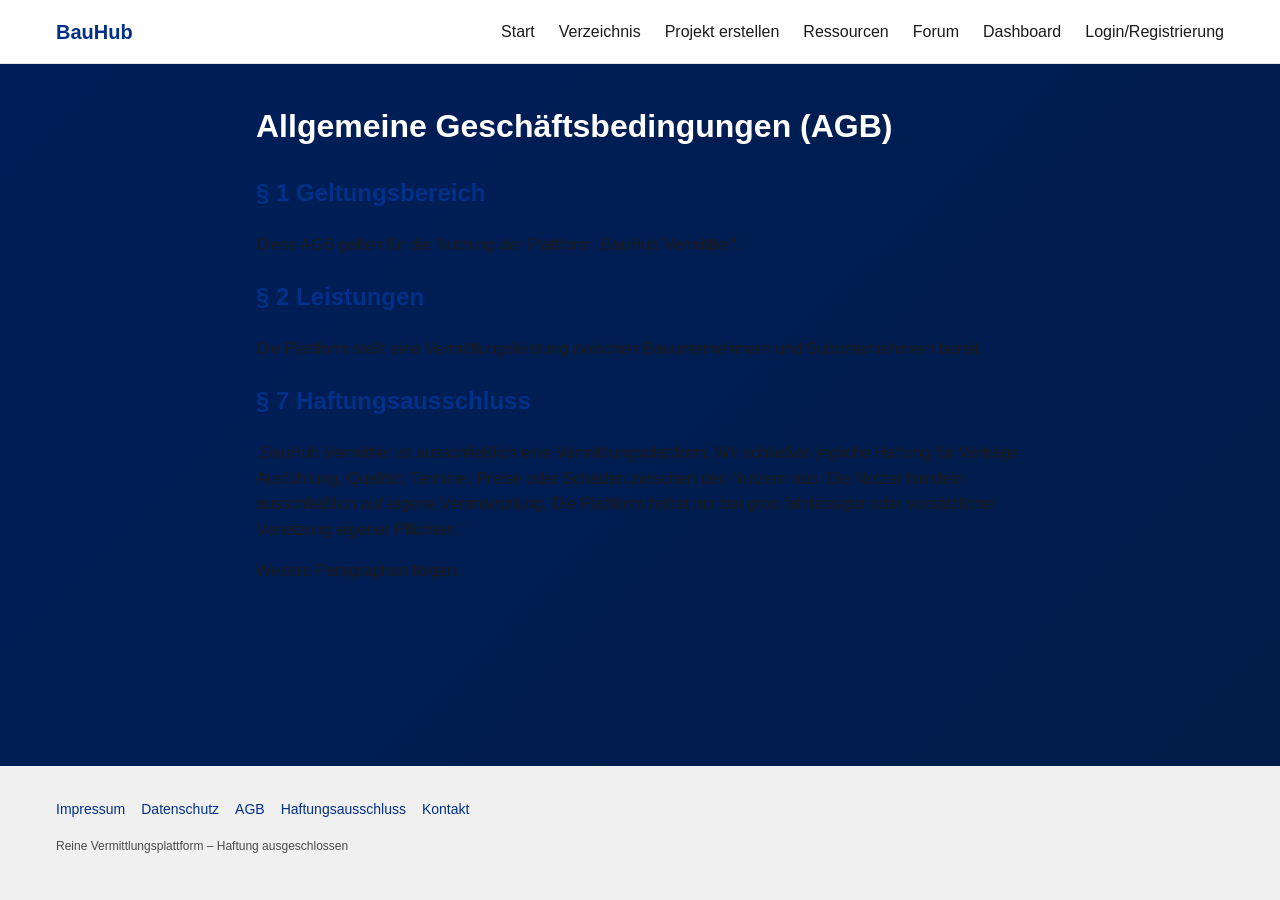
==== agb.html @ 96013dd5 "Initial BauHub commit" ====
<!DOCTYPE html>
<html lang="de">
<head>
  <meta charset="UTF-8">
  <meta name="viewport" content="width=device-width, initial-scale=1.0">
  <title>Allgemeine Geschäftsbedingungen – BauHub</title>
  <meta name="description" content="Die Allgemeinen Geschäftsbedingungen von BauHub regeln die Nutzung der Plattform sowie die Rechte und Pflichten von Bauunternehmern und Subunternehmern.">
  <meta property="og:title" content="AGB – BauHub">
  <meta property="og:description" content="Erfahren Sie alles über die Nutzungsbedingungen und Haftungsausschlüsse der Vermittlungsplattform BauHub.">
  <link rel="stylesheet" href="css/style.css">
</head>
<body>
  <header role="banner">
    <div class="container nav">
      <a href="index.html" class="nav-logo">BauHub</a>
      <button class="nav-toggle" aria-label="Menü öffnen" aria-controls="primary-menu" aria-expanded="false">☰</button>
      <nav id="primary-menu" class="nav-menu" aria-label="Hauptmenü">
        <a href="index.html">Start</a>
        <a href="verzeichnis.html">Verzeichnis</a>
        <a href="projekt-erstellen.html">Projekt erstellen</a>
        <a href="ressourcen.html">Ressourcen</a>
        <a href="forum.html">Forum</a>
        <a href="dashboard.html">Dashboard</a>
        <a href="login.html">Login/Registrierung</a>
      </nav>
    </div>
  </header>
  <main class="profile-container">
    <h1>Allgemeine Geschäftsbedingungen (AGB)</h1>
    <h2>§ 1 Geltungsbereich</h2>
    <p>Diese AGB gelten für die Nutzung der Plattform „BauHub Vermittler“.</p>
    <h2>§ 2 Leistungen</h2>
    <p>Die Plattform stellt eine Vermittlungsleistung zwischen Bauunternehmern und Subunternehmern bereit.</p>
    <h2>§ 7 Haftungsausschluss</h2>
    <p>„BauHub Vermittler ist ausschließlich eine Vermittlungsplattform. Wir schließen jegliche Haftung für Verträge, Ausführung, Qualität, Termine, Preise oder Schäden zwischen den Nutzern aus. Die Nutzer handeln ausschließlich auf eigene Verantwortung. Die Plattform haftet nur bei grob fahrlässiger oder vorsätzlicher Verletzung eigener Pflichten.“</p>
    <p>Weitere Paragraphen folgen.</p>
  </main>
  <footer role="contentinfo">
    <div class="container">
      <nav class="footer-links" aria-label="Footer">
        <a href="impressum.html">Impressum</a>
        <a href="datenschutz.html">Datenschutz</a>
        <a href="agb.html" aria-current="page">AGB</a>
        <a href="haftungsausschluss.html">Haftungsausschluss</a>
        <a href="contact.html">Kontakt</a>
      </nav>
      <p class="disclaimer">Reine Vermittlungsplattform – Haftung ausgeschlossen</p>
    </div>
  </footer>
  <script>
    const navToggle = document.querySelector('.nav-toggle');
    const navMenu = document.querySelector('.nav-menu');
    navToggle.addEventListener('click', () => {
      const expanded = navToggle.getAttribute('aria-expanded') === 'true' || false;
      navToggle.setAttribute('aria-expanded', !expanded);
      navMenu.classList.toggle('hidden');
    });
  </script>
</body>
</html>
---- css/style.css ----
/*
 * BauHub Vermittler – global stylesheet
 *
 * This stylesheet defines the colour palette, typography and
 * responsive layout rules for the BauHub Vermittler website.
 * It follows a mobile‑first approach and provides breakpoints
 * at 768 px (tablet) and 1024 px (desktop). All fonts use the
 * Inter typeface and relative units for scalability. WCAG 2.2
 * Level AA contrast ratios are taken into account throughout.
 */

/* Colour variables */
:root {
  --primary: #003087; /* Bau‑Blau */
  --accent: #00A651; /* Grüner Akzent für Nachhaltigkeit */
  --neutral: #4A4A4A; /* Grau für Textelemente */
  --bg: #FFFFFF; /* Hintergrund weiss */
  --text: #1A1A1A; /* Primäre Textfarbe */
  --link-hover: #00A651;

  /* Additional colours for gradient animation */
  --primary-dark: #001f5b;
  --blue-darker: #001a40;
}

/* Typography */
@import url('https://fonts.googleapis.com/css2?family=Inter:wght@400;700&family=Poppins:wght@400;700&display=swap');

html {
  font-size: 100%; /* 16px default */
  box-sizing: border-box;
}

*, *::before, *::after {
  box-sizing: inherit;
}

body {
  margin: 0;
  padding: 0;
  font-family: 'Inter', sans-serif;
  font-size: 1rem;
  line-height: 1.6;
  /* Use a subtle animated gradient background across all pages with only blue tones */
  background: linear-gradient(-45deg, var(--primary), var(--primary-dark), var(--blue-darker), var(--primary-dark));
  background-size: 400% 400%;
  animation: bodyGradient 20s ease infinite;
  color: var(--text);
  min-height: 100vh;
  display: flex;
  flex-direction: column;
}

/* Headings use Poppins for a refined appearance */
h1, h2, h3, h4, h5, h6 {
  font-family: 'Poppins', sans-serif;
  color: var(--primary);
}

@keyframes bodyGradient {
  0% {
    background-position: 0% 50%;
  }
  50% {
    background-position: 100% 50%;
  }
  100% {
    background-position: 0% 50%;
  }
}

a {
  color: var(--primary);
  text-decoration: none;
  transition: color 0.2s ease;
}

a:hover,
a:focus {
  color: var(--link-hover);
}

/* Header / Navigation */
header {
  position: sticky;
  top: 0;
  height: 4rem; /* 64 px */
  background-color: var(--bg);
  border-bottom: 1px solid #e5e5e5;
  display: flex;
  align-items: center;
  z-index: 1000;
}

.container {
  width: 100%;
  max-width: 1200px;
  margin: 0 auto;
  padding: 0 1rem;
}

.nav {
  display: flex;
  align-items: center;
  justify-content: space-between;
}

.nav-logo {
  font-size: 1.25rem;
  font-weight: 700;
  color: var(--primary);
}

/* When the logo contains an image, constrain its height for consistent navigation appearance */
.nav-logo img {
  height: 2.5rem;
  width: auto;
  display: inline-block;
  vertical-align: middle;
}

.nav-menu {
  display: none;
  flex-direction: column;
  gap: 1rem;
}

.nav-menu a {
  font-weight: 500;
  color: var(--text);
}

.nav-toggle {
  font-size: 1.5rem;
  cursor: pointer;
  border: none;
  background: none;
  color: var(--primary);
}

/* Desktop menu */
@media (min-width: 768px) {
  .nav-menu {
    display: flex;
    flex-direction: row;
    gap: 1.5rem;
  }
  .nav-toggle {
    display: none;
  }
}

/* Hero section */
.hero {
  position: relative;
  /* High‑end hero with background image and animated gradient overlay */
  background-image: url('../images/hero-highend.webp');
  background-size: cover;
  background-position: center;
  background-attachment: fixed;
  color: #fff;
  min-height: 100vh;
  display: flex;
  align-items: center;
  justify-content: center;
  text-align: center;
  padding: 4rem 1rem;
  overflow: hidden;
}

@media (min-width: 768px) {
  .hero {
    text-align: left;
  }
}

.hero::before {
  content: "";
  position: absolute;
  top: 0;
  left: 0;
  right: 0;
  bottom: 0;
  /* Blue gradient overlay fading out towards the bottom to reveal more of the background image */
  background: linear-gradient(to bottom, rgba(0,48,135,0.8) 0%, rgba(0,48,135,0.6) 60%, rgba(0,48,135,0) 100%);
  opacity: 0.65;
}

@keyframes heroGradient {
  0% {
    background-position: 0% 50%;
  }
  50% {
    background-position: 100% 50%;
  }
  100% {
    background-position: 0% 50%;
  }
}

.hero-content {
  position: relative;
  max-width: 800px;
  padding: 2rem;
}

.hero h1 {
  font-family: 'Poppins', sans-serif;
  font-size: 2.5rem;
  line-height: 1.3;
  margin-bottom: 1rem;
  font-weight: 700;
  color: #fff;
}

.hero p {
  font-size: 1.25rem;
  margin-bottom: 2rem;
  color: #fff;
}

.hero .cta {
  display: flex;
  flex-direction: column;
  gap: 1rem;
  align-items: center;
}

.btn {
  display: inline-flex;
  align-items: center;
  justify-content: center;
  padding: 0.75rem 1.5rem;
  font-size: 1rem;
  font-weight: 600;
  border-radius: 4px;
  border: none;
  cursor: pointer;
  transition: background-color 0.3s ease;
}

.btn-primary {
  background-color: var(--primary);
  color: #fff;
}

.btn-primary:hover {
  background-color: #002060;
}

.btn-accent {
  background-color: var(--accent);
  color: #fff;
}

.btn-accent:hover {
  background-color: #008c47;
}

/* Trust section */
.trust-section {
  background-color: var(--bg);
  padding: 3rem 1rem;
}

.trust-grid {
  display: grid;
  grid-template-columns: repeat(1, 1fr);
  gap: 1.5rem;
  max-width: 1200px;
  margin: 0 auto;
}

.trust-card {
  background-color: #f8f8f8;
  padding: 1.5rem;
  border-radius: 8px;
  display: flex;
  flex-direction: column;
  align-items: center;
  text-align: center;
  gap: 0.5rem;
}

.trust-card svg {
  width: 2.5rem;
  height: 2.5rem;
  fill: var(--primary);
}

.trust-card h3 {
  margin: 0;
  font-size: 1.125rem;
  font-weight: 600;
}

.trust-card p {
  margin: 0;
  font-size: 0.875rem;
  color: var(--neutral);
}

@media (min-width: 768px) {
  .trust-grid {
    grid-template-columns: repeat(2, 1fr);
  }
}

@media (min-width: 1024px) {
  .trust-grid {
    grid-template-columns: repeat(4, 1fr);
  }
}

/* Search section */
.search-section {
  padding: 2rem 1rem;
  background-color: var(--bg);
  display: flex;
  justify-content: center;
}

.search-form {
  display: flex;
  flex-direction: column;
  gap: 1rem;
  width: 100%;
  max-width: 600px;
}

.search-form select,
.search-form input[type="text"],
.search-form button {
  padding: 0.75rem;
  border: 1px solid #ccc;
  border-radius: 4px;
  font-size: 1rem;
}

.search-form button {
  background-color: var(--accent);
  color: #fff;
  border: none;
  cursor: pointer;
}

.search-form button:hover {
  background-color: #008c47;
}

@media (min-width: 768px) {
  .search-form {
    flex-direction: row;
  }
  .search-form select,
  .search-form input[type="text"],
  .search-form button {
    flex: 1;
  }
  .search-form button {
    max-width: 150px;
  }
}

/* Stats section */
.stats-section {
  padding: 3rem 1rem;
  background-color: #f8f8f8;
  text-align: center;
}

.stats-grid {
  display: flex;
  flex-direction: column;
  gap: 2rem;
  max-width: 800px;
  margin: 0 auto;
}

.stat {
  font-size: 2rem;
  font-weight: 700;
  color: var(--primary);
}

.stat-label {
  font-size: 1rem;
  color: var(--neutral);
}

@media (min-width: 768px) {
  .stats-grid {
    flex-direction: row;
    justify-content: space-around;
  }
}

/* Footer */
footer {
  margin-top: auto;
  background-color: #f0f0f0;
  padding: 2rem 1rem;
  font-size: 0.875rem;
  color: var(--neutral);
}

/* Verzeichnis Page */
.directory {
  display: flex;
  flex-direction: column;
}

.sidebar {
  background-color: #f8f8f8;
  padding: 1rem;
  border-bottom: 1px solid #e5e5e5;
}

.filter-group {
  margin-bottom: 1rem;
}

.filter-group label {
  display: block;
  margin-bottom: 0.5rem;
  font-weight: 600;
}

.filter-group select,
.filter-group input,
.filter-group button {
  width: 100%;
  padding: 0.5rem;
  border: 1px solid #ccc;
  border-radius: 4px;
  font-size: 1rem;
}

.directory-content {
  padding: 1rem;
}

/* Heading on pages with dark gradient backgrounds */
.directory-content > h1,
.dashboard-container > h1,
.forum-container > h1,
.profile-container > h1,
.auth-container > h1,
.wizard > h1 {
  color: #fff;
}

.cards-grid {
  display: grid;
  grid-template-columns: repeat(1, 1fr);
  gap: 1rem;
}

.card {
  background-color: #fff;
  border: 1px solid #e5e5e5;
  border-radius: 8px;
  overflow: hidden;
  display: flex;
  flex-direction: column;
}

.card img {
  width: 100%;
  height: 0;
  padding-bottom: 56.25%; /* 16:9 Ratio */
  object-fit: cover;
}

.card-content {
  padding: 1rem;
  display: flex;
  flex-direction: column;
  gap: 0.5rem;
}

.badges {
  display: flex;
  flex-wrap: wrap;
  gap: 0.25rem;
}

.badge {
  background-color: var(--primary);
  color: #fff;
  padding: 0.25rem 0.5rem;
  border-radius: 4px;
  font-size: 0.75rem;
}

.rating {
  color: var(--accent);
  font-size: 0.875rem;
}

.availability {
  font-size: 0.875rem;
  color: var(--neutral);
}

.card button {
  margin-top: auto;
  align-self: flex-start;
  padding: 0.5rem 1rem;
  background-color: var(--accent);
  color: #fff;
  border: none;
  border-radius: 4px;
  cursor: pointer;
}

.card button:hover {
  background-color: #008c47;
}

@media (min-width: 768px) {
  .directory {
    flex-direction: row;
  }
  .sidebar {
    width: 280px;
    border-right: 1px solid #e5e5e5;
    border-bottom: none;
    height: 100vh;
    position: sticky;
    top: 4rem; /* below header */
  }
  .directory-content {
    flex: 1;
  }
  .cards-grid {
    grid-template-columns: repeat(2, 1fr);
  }
}

@media (min-width: 1024px) {
  .cards-grid {
    grid-template-columns: repeat(3, 1fr);
  }
}

footer .footer-links {
  display: flex;
  flex-direction: column;
  gap: 0.5rem;
  margin-bottom: 1rem;
}

footer .footer-links a {
  color: var(--primary);
  font-weight: 500;
}

footer .disclaimer {
  font-size: 0.75rem;
}

@media (min-width: 768px) {
  footer .footer-links {
    flex-direction: row;
    gap: 1rem;
  }
}

/* Utility classes */
.hidden {
  display: none;
}

/* Wizard for Projekt erstellen */
.wizard {
  max-width: 800px;
  margin: 0 auto;
  padding: 1rem;
}

.step-indicator {
  display: flex;
  justify-content: space-between;
  margin-bottom: 1.5rem;
}

.step-indicator div {
  flex: 1;
  text-align: center;
  position: relative;
}

.step-indicator div::before {
  content: attr(data-step);
  display: inline-block;
  width: 2rem;
  height: 2rem;
  line-height: 2rem;
  border-radius: 50%;
  background-color: #e0e0e0;
  color: var(--text);
  margin-bottom: 0.25rem;
}

.step-indicator div.active::before {
  background-color: var(--accent);
  color: #fff;
}

.step-indicator div + div::after {
  content: '';
  position: absolute;
  top: 1rem;
  left: -50%;
  width: 100%;
  height: 2px;
  background-color: #e0e0e0;
  z-index: -1;
}

.step-indicator div.active + div::after {
  background-color: var(--accent);
}

.wizard form {
  display: flex;
  flex-direction: column;
  gap: 1rem;
}

.wizard label {
  font-weight: 600;
}

.wizard input[type="text"],
.wizard input[type="number"],
.wizard input[type="date"],
.wizard input[type="file"],
.wizard select,
.wizard textarea {
  width: 100%;
  padding: 0.5rem;
  border: 1px solid #ccc;
  border-radius: 4px;
  font-size: 1rem;
}

.wizard textarea {
  min-height: 120px;
  resize: vertical;
}

.wizard .buttons {
  display: flex;
  justify-content: space-between;
  margin-top: 1rem;
}

.wizard .buttons button {
  padding: 0.75rem 1.5rem;
  border: none;
  border-radius: 4px;
  font-size: 1rem;
  font-weight: 600;
  cursor: pointer;
}

.wizard .buttons .btn-prev {
  background-color: #ccc;
  color: var(--text);
}

.wizard .buttons .btn-next,
.wizard .buttons .btn-submit {
  background-color: var(--primary);
  color: #fff;
}

.wizard .buttons .btn-next:hover,
.wizard .buttons .btn-submit:hover {
  background-color: #002060;
}

/* Projekt Detail */
.project-header {
  background-color: #f8f8f8;
  padding: 1rem;
  border-bottom: 1px solid #e5e5e5;
}

.project-header h1 {
  margin: 0;
  font-size: 1.5rem;
  font-weight: 700;
}

.project-meta {
  display: flex;
  flex-wrap: wrap;
  gap: 1rem;
  margin-top: 0.5rem;
}

.project-meta span {
  font-size: 0.875rem;
  color: var(--neutral);
}

.project-body {
  padding: 1rem;
  max-width: 800px;
  margin: 0 auto;
}

.carousel {
  display: flex;
  overflow-x: auto;
  gap: 1rem;
  margin-bottom: 1rem;
}
.carousel img {
  width: 300px;
  height: 180px;
  object-fit: cover;
  border-radius: 8px;
}

.requirements {
  list-style-type: disc;
  padding-left: 1.5rem;
}

.apply-btn {
  padding: 0.75rem 1.5rem;
  background-color: var(--accent);
  color: #fff;
  border: none;
  border-radius: 4px;
  cursor: pointer;
}

.apply-btn:hover {
  background-color: #008c47;
}

.modal {
  position: fixed;
  top: 0;
  left: 0;
  width: 100%;
  height: 100%;
  background-color: rgba(0, 0, 0, 0.6);
  display: flex;
  align-items: center;
  justify-content: center;
  z-index: 2000;
}

.modal-content {
  background-color: #fff;
  padding: 1.5rem;
  border-radius: 8px;
  max-width: 500px;
  width: 100%;
}

.modal-content textarea {
  width: 100%;
  min-height: 100px;
  margin-bottom: 1rem;
}

.modal-content .modal-actions {
  display: flex;
  justify-content: flex-end;
  gap: 1rem;
}

.modal-content button {
  padding: 0.5rem 1rem;
  border: none;
  border-radius: 4px;
  font-size: 1rem;
  cursor: pointer;
}

.modal-content .btn-cancel {
  background-color: #ccc;
}

.modal-content .btn-submit {
  background-color: var(--primary);
  color: #fff;
}

/* Forum */
.forum-container {
  max-width: 1000px;
  margin: 0 auto;
  padding: 1rem;
}

.forum-tabs {
  display: flex;
  border-bottom: 1px solid #e5e5e5;
  margin-bottom: 1rem;
}

.forum-tabs button {
  flex: 1;
  padding: 0.75rem 1rem;
  background: none;
  border: none;
  font-weight: 600;
  cursor: pointer;
  border-bottom: 3px solid transparent;
}

.forum-tabs button.active {
  border-color: var(--accent);
  color: var(--accent);
}

.forum-thread {
  border: 1px solid #e5e5e5;
  border-radius: 8px;
  padding: 1rem;
  margin-bottom: 1rem;
  background-color: #fff;
}

.forum-thread h3 {
  margin-top: 0;
  margin-bottom: 0.5rem;
}

.forum-thread p {
  margin: 0;
}

.new-post {
  margin-top: 2rem;
}
.new-post input[type="text"],
.new-post textarea {
  width: 100%;
  padding: 0.5rem;
  border: 1px solid #ccc;
  border-radius: 4px;
  margin-bottom: 0.5rem;
}

.new-post button {
  padding: 0.5rem 1rem;
  background-color: var(--primary);
  color: #fff;
  border: none;
  border-radius: 4px;
  cursor: pointer;
}
.new-post button:hover {
  background-color: #002060;
}

/* Dashboard */
.dashboard-container {
  max-width: 1000px;
  margin: 0 auto;
  padding: 1rem;
}

.dashboard-tabs {
  display: flex;
  border-bottom: 1px solid #e5e5e5;
  margin-bottom: 1rem;
}

.dashboard-tabs button {
  flex: 1;
  padding: 0.75rem 1rem;
  background: none;
  border: none;
  font-weight: 600;
  cursor: pointer;
  border-bottom: 3px solid transparent;
}

.dashboard-tabs button.active {
  border-color: var(--accent);
  color: var(--accent);
}

.dashboard-panel {
  display: none;
}

.dashboard-panel.active {
  display: block;
}

table {
  width: 100%;
  border-collapse: collapse;
}

table th, table td {
  padding: 0.75rem;
  border: 1px solid #e5e5e5;
  text-align: left;
}

table th {
  background-color: #f8f8f8;
  font-weight: 600;
}

.premium-banner {
  margin: 1rem 0;
  padding: 1rem;
  background-color: #fff4e5;
  border-left: 4px solid #f5a623;
  border-radius: 4px;
}

.premium-banner h2 {
  margin-top: 0;
  margin-bottom: 0.5rem;
}

/* Login / Registrierung */
.auth-container {
  max-width: 600px;
  margin: 0 auto;
  padding: 1rem;
}

.auth-tabs {
  display: flex;
  border-bottom: 1px solid #e5e5e5;
  margin-bottom: 1rem;
}

.auth-tabs button {
  flex: 1;
  padding: 0.75rem 1rem;
  background: none;
  border: none;
  font-weight: 600;
  cursor: pointer;
  border-bottom: 3px solid transparent;
}

.auth-tabs button.active {
  border-color: var(--accent);
  color: var(--accent);
}

.auth-panel {
  display: none;
}

.auth-panel.active {
  display: block;
}

.auth-panel form {
  display: flex;
  flex-direction: column;
  gap: 0.75rem;
}

.auth-panel form input,
.auth-panel form select {
  padding: 0.5rem;
  border: 1px solid #ccc;
  border-radius: 4px;
  font-size: 1rem;
}

.auth-panel form label {
  font-weight: 600;
}

.auth-panel form button {
  padding: 0.75rem 1.5rem;
  background-color: var(--primary);
  color: #fff;
  border: none;
  border-radius: 4px;
  cursor: pointer;
}

.auth-panel form button:hover {
  background-color: #002060;
}

/* Profil Seiten */
.profile-container {
  max-width: 800px;
  margin: 0 auto;
  padding: 1rem;
}

.profile-header {
  display: flex;
  flex-direction: column;
  align-items: center;
  text-align: center;
  gap: 1rem;
  margin-bottom: 2rem;
}

.profile-header img {
  width: 150px;
  height: 150px;
  border-radius: 50%;
  object-fit: cover;
}

.references {
  display: grid;
  grid-template-columns: repeat(1, 1fr);
  gap: 1rem;
}

.reference-card {
  background-color: #f8f8f8;
  padding: 1rem;
  border-radius: 8px;
}

.ratings {
  margin-top: 1rem;
}

.ratings span {
  color: var(--accent);
  font-size: 1.25rem;
}

@media (min-width: 768px) {
  .references {
    grid-template-columns: repeat(2, 1fr);
  }
}

.sr-only {
  position: absolute;
  width: 1px;
  height: 1px;
  padding: 0;
  margin: -1px;
  overflow: hidden;
  clip: rect(0, 0, 0, 0);
  white-space: nowrap;
  border: 0;
}
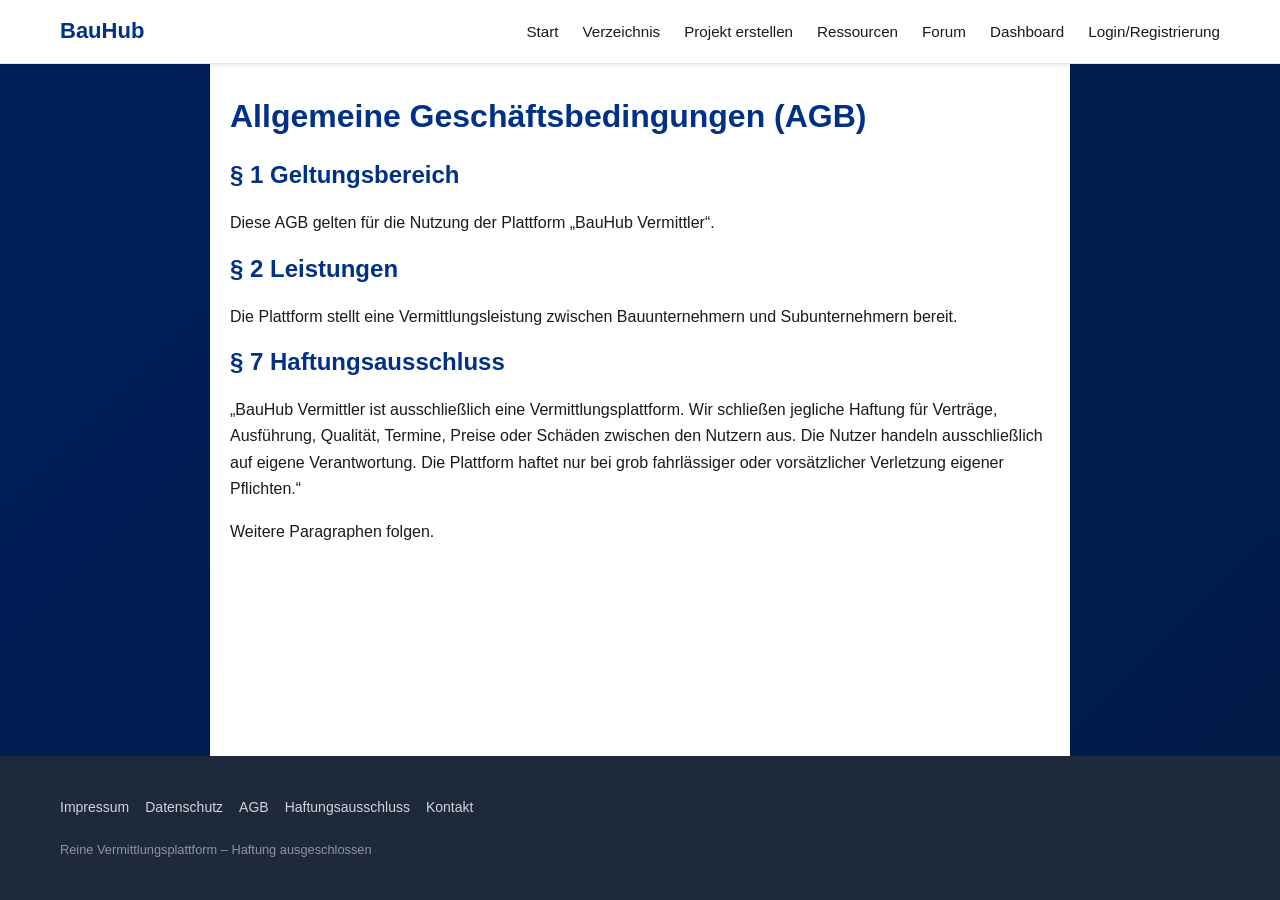
==== commit 240bb452: "Vollständige UI-Überarbeitung: Lesbarkeit, Struktur, Bugfixes - CSS komplett überarbeitet: konsisten" ====
--- a/agb.html
+++ b/agb.html
@@ -53,7 +53,7 @@
     navToggle.addEventListener('click', () => {
       const expanded = navToggle.getAttribute('aria-expanded') === 'true' || false;
       navToggle.setAttribute('aria-expanded', !expanded);
-      navMenu.classList.toggle('hidden');
+      navMenu.classList.toggle('open');
     });
   </script>
 </body>
--- a/css/style.css
+++ b/css/style.css
@@ -1,133 +1,142 @@
 /*
- * BauHub Vermittler – global stylesheet
- *
- * This stylesheet defines the colour palette, typography and
- * responsive layout rules for the BauHub Vermittler website.
- * It follows a mobile‑first approach and provides breakpoints
- * at 768 px (tablet) and 1024 px (desktop). All fonts use the
- * Inter typeface and relative units for scalability. WCAG 2.2
- * Level AA contrast ratios are taken into account throughout.
+ * BauHub – Globales Stylesheet
+ * Mobile-first, WCAG 2.2 AA Kontrast, Inter + Poppins
  */
 
-/* Colour variables */
+/* ── Farben ─────────────────────────────────────────── */
 :root {
-  --primary: #003087; /* Bau‑Blau */
-  --accent: #00A651; /* Grüner Akzent für Nachhaltigkeit */
-  --neutral: #4A4A4A; /* Grau für Textelemente */
-  --bg: #FFFFFF; /* Hintergrund weiss */
-  --text: #1A1A1A; /* Primäre Textfarbe */
-  --link-hover: #00A651;
-
-  /* Additional colours for gradient animation */
+  --primary:      #003087;
   --primary-dark: #001f5b;
-  --blue-darker: #001a40;
-}
-
-/* Typography */
-@import url('https://fonts.googleapis.com/css2?family=Inter:wght@400;700&family=Poppins:wght@400;700&display=swap');
-
-html {
-  font-size: 100%; /* 16px default */
-  box-sizing: border-box;
-}
-
-*, *::before, *::after {
-  box-sizing: inherit;
-}
+  --accent:       #00A651;
+  --accent-dark:  #008c47;
+  --neutral:      #4A4A4A;
+  --bg:           #FFFFFF;
+  --bg-subtle:    #F8F9FA;
+  --bg-muted:     #F1F3F5;
+  --text:         #1A1A1A;
+  --text-muted:   #6B7280;
+  --border:       #E5E7EB;
+  --shadow:       0 1px 4px rgba(0,0,0,0.10);
+  --shadow-md:    0 4px 16px rgba(0,0,0,0.12);
+  --radius:       6px;
+  --radius-lg:    12px;
+}
+
+/* ── Basis ───────────────────────────────────────────── */
+@import url('https://fonts.googleapis.com/css2?family=Inter:wght@400;500;600&family=Poppins:wght@600;700&display=swap');
+
+html { font-size: 100%; box-sizing: border-box; scroll-behavior: smooth; }
+*, *::before, *::after { box-sizing: inherit; }
 
 body {
   margin: 0;
   padding: 0;
   font-family: 'Inter', sans-serif;
   font-size: 1rem;
-  line-height: 1.6;
-  /* Use a subtle animated gradient background across all pages with only blue tones */
-  background: linear-gradient(-45deg, var(--primary), var(--primary-dark), var(--blue-darker), var(--primary-dark));
+  line-height: 1.65;
+  color: var(--text);
+  background: linear-gradient(-45deg, var(--primary), var(--primary-dark), #001a40, var(--primary-dark));
   background-size: 400% 400%;
   animation: bodyGradient 20s ease infinite;
-  color: var(--text);
   min-height: 100vh;
   display: flex;
   flex-direction: column;
 }
 
-/* Headings use Poppins for a refined appearance */
+@keyframes bodyGradient {
+  0%   { background-position: 0% 50%; }
+  50%  { background-position: 100% 50%; }
+  100% { background-position: 0% 50%; }
+}
+
 h1, h2, h3, h4, h5, h6 {
   font-family: 'Poppins', sans-serif;
   color: var(--primary);
-}
-
-@keyframes bodyGradient {
-  0% {
-    background-position: 0% 50%;
-  }
-  50% {
-    background-position: 100% 50%;
-  }
-  100% {
-    background-position: 0% 50%;
-  }
-}
-
-a {
-  color: var(--primary);
-  text-decoration: none;
-  transition: color 0.2s ease;
-}
-
-a:hover,
-a:focus {
-  color: var(--link-hover);
-}
-
-/* Header / Navigation */
-header {
-  position: sticky;
-  top: 0;
-  height: 4rem; /* 64 px */
-  background-color: var(--bg);
-  border-bottom: 1px solid #e5e5e5;
-  display: flex;
-  align-items: center;
-  z-index: 1000;
+  line-height: 1.3;
+  margin-top: 0;
+}
+
+a { color: var(--primary); text-decoration: none; transition: color 0.2s; }
+a:hover, a:focus { color: var(--accent); text-decoration: underline; }
+
+img { max-width: 100%; height: auto; display: block; }
+
+/* ── Layout-Wrapper ──────────────────────────────────── */
+main {
+  flex: 1;
+  background: var(--bg);
 }
 
 .container {
   width: 100%;
   max-width: 1200px;
   margin: 0 auto;
-  padding: 0 1rem;
+  padding: 0 1.25rem;
+}
+
+/* ── Header / Navigation ─────────────────────────────── */
+header[role="banner"] {
+  position: sticky;
+  top: 0;
+  height: 4rem;
+  background: var(--bg);
+  border-bottom: 1px solid var(--border);
+  box-shadow: var(--shadow);
+  display: flex;
+  align-items: center;
+  z-index: 1000;
 }
 
 .nav {
   display: flex;
   align-items: center;
   justify-content: space-between;
+  gap: 1rem;
 }
 
 .nav-logo {
-  font-size: 1.25rem;
+  font-family: 'Poppins', sans-serif;
+  font-size: 1.375rem;
   font-weight: 700;
   color: var(--primary);
-}
-
-/* When the logo contains an image, constrain its height for consistent navigation appearance */
-.nav-logo img {
-  height: 2.5rem;
-  width: auto;
-  display: inline-block;
-  vertical-align: middle;
-}
+  text-decoration: none;
+  display: flex;
+  align-items: center;
+  gap: 0.5rem;
+}
+
+.nav-logo img { height: 2.25rem; width: auto; }
 
 .nav-menu {
   display: none;
   flex-direction: column;
-  gap: 1rem;
-}
+  gap: 0.5rem;
+  position: absolute;
+  top: 4rem;
+  left: 0;
+  right: 0;
+  background: var(--bg);
+  border-bottom: 1px solid var(--border);
+  padding: 1rem 1.25rem;
+  box-shadow: var(--shadow-md);
+}
+
+.nav-menu.open { display: flex; }
 
 .nav-menu a {
   font-weight: 500;
   color: var(--text);
+  padding: 0.375rem 0;
+  font-size: 0.95rem;
+  text-decoration: none;
+  border-bottom: 2px solid transparent;
+  transition: color 0.2s, border-color 0.2s;
+}
+
+.nav-menu a:hover,
+.nav-menu a[aria-current="page"] {
+  color: var(--primary);
+  border-color: var(--primary);
 }
 
 .nav-toggle {
@@ -136,186 +145,394 @@
   border: none;
   background: none;
   color: var(--primary);
-}
-
-/* Desktop menu */
+  padding: 0.25rem;
+  line-height: 1;
+}
+
 @media (min-width: 768px) {
   .nav-menu {
-    display: flex;
+    display: flex !important;
     flex-direction: row;
+    position: static;
+    background: none;
+    border: none;
+    padding: 0;
+    box-shadow: none;
     gap: 1.5rem;
   }
-  .nav-toggle {
-    display: none;
-  }
-}
-
-/* Hero section */
+  .nav-menu a { padding: 0; border-bottom: none; }
+  .nav-toggle { display: none; }
+}
+
+/* ── Buttons ─────────────────────────────────────────── */
+.btn {
+  display: inline-flex;
+  align-items: center;
+  justify-content: center;
+  gap: 0.375rem;
+  padding: 0.625rem 1.25rem;
+  font-size: 0.9375rem;
+  font-weight: 600;
+  border-radius: var(--radius);
+  border: none;
+  cursor: pointer;
+  text-decoration: none;
+  transition: background-color 0.2s, transform 0.1s;
+  white-space: nowrap;
+}
+
+.btn:active { transform: scale(0.98); }
+.btn-primary { background: var(--primary); color: #fff; }
+.btn-primary:hover { background: var(--primary-dark); color: #fff; text-decoration: none; }
+.btn-accent  { background: var(--accent);  color: #fff; }
+.btn-accent:hover  { background: var(--accent-dark); color: #fff; text-decoration: none; }
+.btn-outline {
+  background: transparent;
+  color: var(--primary);
+  border: 2px solid var(--primary);
+}
+.btn-outline:hover { background: var(--primary); color: #fff; text-decoration: none; }
+.btn-muted { background: var(--bg-muted); color: var(--neutral); }
+.btn-muted:hover { background: var(--border); }
+.btn-sm { padding: 0.375rem 0.75rem; font-size: 0.8125rem; }
+
+/* ── Formulare ───────────────────────────────────────── */
+label {
+  display: block;
+  font-weight: 600;
+  font-size: 0.9rem;
+  margin-bottom: 0.35rem;
+  color: var(--text);
+}
+
+input[type="text"],
+input[type="email"],
+input[type="password"],
+input[type="number"],
+input[type="date"],
+input[type="file"],
+input[type="range"],
+select,
+textarea {
+  width: 100%;
+  padding: 0.6rem 0.75rem;
+  border: 1.5px solid var(--border);
+  border-radius: var(--radius);
+  font-size: 0.9375rem;
+  font-family: 'Inter', sans-serif;
+  color: var(--text);
+  background: var(--bg);
+  transition: border-color 0.2s, box-shadow 0.2s;
+}
+
+input:focus, select:focus, textarea:focus {
+  outline: none;
+  border-color: var(--primary);
+  box-shadow: 0 0 0 3px rgba(0,48,135,0.15);
+}
+
+select[multiple] { min-height: 7rem; padding: 0.4rem; }
+
+textarea { min-height: 100px; resize: vertical; }
+
+input[type="range"] {
+  padding: 0;
+  border: none;
+  background: none;
+  cursor: pointer;
+  accent-color: var(--primary);
+}
+
+input[type="checkbox"],
+input[type="radio"] {
+  width: 1.1rem;
+  height: 1.1rem;
+  cursor: pointer;
+  accent-color: var(--primary);
+  flex-shrink: 0;
+}
+
+.field {
+  display: flex;
+  flex-direction: column;
+  gap: 0.25rem;
+  margin-bottom: 1rem;
+}
+
+.field-hint {
+  font-size: 0.8125rem;
+  color: var(--text-muted);
+  margin-top: 0.25rem;
+}
+
+.checkbox-row {
+  display: flex;
+  align-items: center;
+  gap: 0.5rem;
+  cursor: pointer;
+}
+
+.checkbox-row label { margin: 0; font-weight: 500; cursor: pointer; }
+
+output {
+  font-weight: 700;
+  color: var(--primary);
+}
+
+/* ── Cards ───────────────────────────────────────────── */
+.card {
+  background: var(--bg);
+  border: 1px solid var(--border);
+  border-radius: var(--radius-lg);
+  overflow: hidden;
+  display: flex;
+  flex-direction: column;
+  box-shadow: var(--shadow);
+  transition: box-shadow 0.2s, transform 0.2s;
+}
+
+.card:hover { box-shadow: var(--shadow-md); transform: translateY(-2px); }
+
+.card img {
+  width: 100%;
+  aspect-ratio: 16/9;
+  object-fit: cover;
+}
+
+.card-content {
+  padding: 1.25rem;
+  display: flex;
+  flex-direction: column;
+  gap: 0.5rem;
+  flex: 1;
+}
+
+.card-content h3 { margin: 0; font-size: 1.0625rem; }
+
+.badges {
+  display: flex;
+  flex-wrap: wrap;
+  gap: 0.375rem;
+}
+
+.badge {
+  display: inline-block;
+  background: var(--primary);
+  color: #fff;
+  padding: 0.2rem 0.6rem;
+  border-radius: 4px;
+  font-size: 0.75rem;
+  font-weight: 600;
+}
+
+.badge-verified { background: var(--accent); }
+.badge-premium  { background: #d97706; }
+
+.rating  { color: var(--accent); font-size: 0.875rem; font-weight: 600; }
+.availability { font-size: 0.875rem; color: var(--text-muted); }
+
+.cards-grid {
+  display: grid;
+  grid-template-columns: 1fr;
+  gap: 1.25rem;
+}
+
+@media (min-width: 640px)  { .cards-grid { grid-template-columns: repeat(2, 1fr); } }
+@media (min-width: 1024px) { .cards-grid { grid-template-columns: repeat(3, 1fr); } }
+
+/* ── Tabellen ────────────────────────────────────────── */
+.table-wrapper { overflow-x: auto; border-radius: var(--radius-lg); border: 1px solid var(--border); }
+
+table { width: 100%; border-collapse: collapse; }
+
+table th,
+table td {
+  padding: 0.75rem 1rem;
+  border-bottom: 1px solid var(--border);
+  text-align: left;
+  font-size: 0.9rem;
+  vertical-align: middle;
+}
+
+table tr:last-child td { border-bottom: none; }
+
+table th {
+  background: var(--bg-subtle);
+  font-weight: 600;
+  font-size: 0.8125rem;
+  text-transform: uppercase;
+  letter-spacing: 0.04em;
+  color: var(--neutral);
+}
+
+table tr:hover td { background: var(--bg-subtle); }
+
+/* ── Tabs ────────────────────────────────────────────── */
+.tabs {
+  display: flex;
+  border-bottom: 2px solid var(--border);
+  margin-bottom: 1.5rem;
+  gap: 0;
+  overflow-x: auto;
+}
+
+.tabs button {
+  flex: 1;
+  min-width: 8rem;
+  padding: 0.75rem 1rem;
+  background: none;
+  border: none;
+  border-bottom: 3px solid transparent;
+  margin-bottom: -2px;
+  font-weight: 600;
+  font-size: 0.9rem;
+  cursor: pointer;
+  color: var(--neutral);
+  white-space: nowrap;
+  transition: color 0.2s, border-color 0.2s;
+}
+
+.tabs button:hover { color: var(--primary); }
+.tabs button.active { border-color: var(--accent); color: var(--accent); }
+
+.tab-panel { display: none; }
+.tab-panel.active { display: block; }
+
+/* ── Badges / Status Chips ───────────────────────────── */
+.status-chip {
+  display: inline-block;
+  padding: 0.2rem 0.6rem;
+  border-radius: 20px;
+  font-size: 0.75rem;
+  font-weight: 600;
+}
+
+.status-offen     { background: #dcfce7; color: #166534; }
+.status-in-arbeit { background: #dbeafe; color: #1d4ed8; }
+.status-abgeschlossen { background: #f1f5f9; color: #64748b; }
+.status-ausstehend { background: #fef9c3; color: #92400e; }
+
+/* ── Benachrichtigungen / Alerts ─────────────────────── */
+.alert {
+  padding: 0.875rem 1.25rem;
+  border-radius: var(--radius);
+  font-size: 0.9rem;
+  display: none;
+  margin-bottom: 1rem;
+}
+
+.alert.show { display: block; }
+.alert-success { background: #dcfce7; color: #166534; border: 1px solid #86efac; }
+.alert-error   { background: #fee2e2; color: #991b1b; border: 1px solid #fca5a5; }
+.alert-info    { background: #dbeafe; color: #1e40af; border: 1px solid #93c5fd; }
+.alert-warning { background: #fff7ed; color: #9a3412; border: 1px solid #fdba74; }
+
+/* Toast */
+.toast {
+  position: fixed;
+  bottom: 1.5rem;
+  right: 1.5rem;
+  padding: 0.875rem 1.25rem;
+  border-radius: var(--radius);
+  font-size: 0.9rem;
+  font-weight: 500;
+  box-shadow: var(--shadow-md);
+  z-index: 9999;
+  max-width: 360px;
+  animation: toastIn 0.3s ease;
+}
+
+@keyframes toastIn { from { opacity: 0; transform: translateY(1rem); } to { opacity: 1; transform: none; } }
+
+/* ── Hero ────────────────────────────────────────────── */
 .hero {
   position: relative;
-  /* High‑end hero with background image and animated gradient overlay */
   background-image: url('../images/hero-highend.webp');
   background-size: cover;
   background-position: center;
   background-attachment: fixed;
   color: #fff;
-  min-height: 100vh;
+  min-height: 90vh;
   display: flex;
   align-items: center;
   justify-content: center;
   text-align: center;
-  padding: 4rem 1rem;
+  padding: 5rem 1.25rem;
   overflow: hidden;
-}
-
-@media (min-width: 768px) {
-  .hero {
-    text-align: left;
-  }
 }
 
 .hero::before {
   content: "";
   position: absolute;
-  top: 0;
-  left: 0;
-  right: 0;
-  bottom: 0;
-  /* Blue gradient overlay fading out towards the bottom to reveal more of the background image */
-  background: linear-gradient(to bottom, rgba(0,48,135,0.8) 0%, rgba(0,48,135,0.6) 60%, rgba(0,48,135,0) 100%);
-  opacity: 0.65;
-}
-
-@keyframes heroGradient {
-  0% {
-    background-position: 0% 50%;
-  }
-  50% {
-    background-position: 100% 50%;
-  }
-  100% {
-    background-position: 0% 50%;
-  }
+  inset: 0;
+  background: linear-gradient(to bottom, rgba(0,48,135,0.82) 0%, rgba(0,48,135,0.55) 60%, rgba(0,48,135,0.3) 100%);
 }
 
 .hero-content {
   position: relative;
-  max-width: 800px;
-  padding: 2rem;
+  max-width: 760px;
+  padding: 1.5rem;
 }
 
 .hero h1 {
   font-family: 'Poppins', sans-serif;
-  font-size: 2.5rem;
-  line-height: 1.3;
-  margin-bottom: 1rem;
+  font-size: clamp(2rem, 5vw, 3.25rem);
   font-weight: 700;
   color: #fff;
-}
-
-.hero p {
-  font-size: 1.25rem;
-  margin-bottom: 2rem;
-  color: #fff;
-}
+  margin-bottom: 1rem;
+}
+
+.hero p { font-size: 1.125rem; color: rgba(255,255,255,0.92); margin-bottom: 2rem; }
 
 .hero .cta {
   display: flex;
   flex-direction: column;
-  gap: 1rem;
-  align-items: center;
-}
-
-.btn {
-  display: inline-flex;
-  align-items: center;
-  justify-content: center;
-  padding: 0.75rem 1.5rem;
-  font-size: 1rem;
-  font-weight: 600;
-  border-radius: 4px;
-  border: none;
-  cursor: pointer;
-  transition: background-color 0.3s ease;
-}
-
-.btn-primary {
-  background-color: var(--primary);
-  color: #fff;
-}
-
-.btn-primary:hover {
-  background-color: #002060;
-}
-
-.btn-accent {
-  background-color: var(--accent);
-  color: #fff;
-}
-
-.btn-accent:hover {
-  background-color: #008c47;
-}
-
-/* Trust section */
-.trust-section {
-  background-color: var(--bg);
-  padding: 3rem 1rem;
-}
+  gap: 0.875rem;
+  align-items: center;
+}
+
+@media (min-width: 600px) {
+  .hero .cta { flex-direction: row; justify-content: center; }
+}
+
+/* ── Trust-Sektion (Startseite) ──────────────────────── */
+.trust-section { background: var(--bg); padding: 4rem 1.25rem; }
 
 .trust-grid {
   display: grid;
-  grid-template-columns: repeat(1, 1fr);
+  grid-template-columns: 1fr;
   gap: 1.5rem;
-  max-width: 1200px;
+  max-width: 1100px;
   margin: 0 auto;
 }
 
+@media (min-width: 600px)  { .trust-grid { grid-template-columns: repeat(2, 1fr); } }
+@media (min-width: 1024px) { .trust-grid { grid-template-columns: repeat(4, 1fr); } }
+
 .trust-card {
-  background-color: #f8f8f8;
-  padding: 1.5rem;
-  border-radius: 8px;
+  background: var(--bg-subtle);
+  padding: 1.75rem 1.5rem;
+  border-radius: var(--radius-lg);
+  border: 1px solid var(--border);
   display: flex;
   flex-direction: column;
   align-items: center;
   text-align: center;
-  gap: 0.5rem;
-}
-
-.trust-card svg {
-  width: 2.5rem;
-  height: 2.5rem;
-  fill: var(--primary);
-}
-
-.trust-card h3 {
-  margin: 0;
-  font-size: 1.125rem;
-  font-weight: 600;
-}
-
-.trust-card p {
-  margin: 0;
-  font-size: 0.875rem;
-  color: var(--neutral);
-}
-
-@media (min-width: 768px) {
-  .trust-grid {
-    grid-template-columns: repeat(2, 1fr);
-  }
-}
-
-@media (min-width: 1024px) {
-  .trust-grid {
-    grid-template-columns: repeat(4, 1fr);
-  }
-}
-
-/* Search section */
+  gap: 0.75rem;
+  transition: box-shadow 0.2s;
+}
+
+.trust-card:hover { box-shadow: var(--shadow-md); }
+.trust-card svg  { width: 2.75rem; height: 2.75rem; fill: var(--primary); }
+.trust-card h3   { margin: 0; font-size: 1.0625rem; }
+.trust-card p    { margin: 0; font-size: 0.875rem; color: var(--neutral); }
+
+/* ── Suche (Startseite) ──────────────────────────────── */
 .search-section {
-  padding: 2rem 1rem;
-  background-color: var(--bg);
+  padding: 2.5rem 1.25rem;
+  background: var(--bg-subtle);
+  border-top: 1px solid var(--border);
+  border-bottom: 1px solid var(--border);
   display: flex;
   justify-content: center;
 }
@@ -323,736 +540,671 @@
 .search-form {
   display: flex;
   flex-direction: column;
-  gap: 1rem;
+  gap: 0.75rem;
   width: 100%;
-  max-width: 600px;
-}
-
-.search-form select,
-.search-form input[type="text"],
-.search-form button {
-  padding: 0.75rem;
-  border: 1px solid #ccc;
-  border-radius: 4px;
-  font-size: 1rem;
-}
-
-.search-form button {
-  background-color: var(--accent);
-  color: #fff;
-  border: none;
-  cursor: pointer;
-}
-
-.search-form button:hover {
-  background-color: #008c47;
-}
-
-@media (min-width: 768px) {
+  max-width: 640px;
+}
+
+@media (min-width: 600px) {
   .search-form {
     flex-direction: row;
   }
   .search-form select,
-  .search-form input[type="text"],
-  .search-form button {
-    flex: 1;
-  }
-  .search-form button {
-    max-width: 150px;
-  }
-}
-
-/* Stats section */
+  .search-form input[type="text"] { flex: 1; }
+  .search-form button { flex-shrink: 0; }
+}
+
+/* ── Stats (Startseite) ──────────────────────────────── */
 .stats-section {
-  padding: 3rem 1rem;
-  background-color: #f8f8f8;
+  padding: 4rem 1.25rem;
+  background: var(--primary);
+  color: #fff;
   text-align: center;
 }
 
+.stats-section h2 { color: #fff; }
+
 .stats-grid {
-  display: flex;
-  flex-direction: column;
+  display: grid;
+  grid-template-columns: repeat(auto-fit, minmax(160px, 1fr));
   gap: 2rem;
   max-width: 800px;
+  margin: 2rem auto 0;
+}
+
+.stat       { font-size: 2.5rem; font-weight: 700; color: #fff; }
+.stat-label { font-size: 0.9375rem; color: rgba(255,255,255,0.8); margin-top: 0.25rem; }
+
+/* ── Footer ──────────────────────────────────────────── */
+footer[role="contentinfo"] {
+  background: #1e293b;
+  padding: 2.5rem 1.25rem;
+  color: rgba(255,255,255,0.75);
+  font-size: 0.875rem;
+}
+
+.footer-links {
+  display: flex;
+  flex-wrap: wrap;
+  gap: 1rem;
+  margin-bottom: 1.25rem;
+}
+
+.footer-links a {
+  color: rgba(255,255,255,0.8);
+  font-weight: 500;
+  text-decoration: none;
+}
+
+.footer-links a:hover { color: #fff; text-decoration: underline; }
+
+.disclaimer { font-size: 0.8rem; color: rgba(255,255,255,0.5); margin: 0; }
+
+/* ── Seiten-Wrapper (weißer Bereich) ─────────────────── */
+.page-wrapper {
+  max-width: 900px;
   margin: 0 auto;
-}
-
-.stat {
+  padding: 2rem 1.25rem;
+}
+
+.page-wrapper h1 {
+  font-size: clamp(1.5rem, 3vw, 2rem);
+  margin-bottom: 1.5rem;
+  padding-bottom: 0.75rem;
+  border-bottom: 2px solid var(--border);
+}
+
+.page-wrapper h2 { font-size: 1.25rem; margin-top: 2rem; }
+
+/* ── Verzeichnis ─────────────────────────────────────── */
+.directory {
+  display: flex;
+  flex-direction: column;
+}
+
+.sidebar {
+  background: var(--bg-subtle);
+  padding: 1.5rem 1.25rem;
+  border-bottom: 1px solid var(--border);
+}
+
+.sidebar h2 {
+  font-size: 1rem;
+  text-transform: uppercase;
+  letter-spacing: 0.06em;
+  color: var(--neutral);
+  margin-bottom: 1.25rem;
+}
+
+.filter-group { margin-bottom: 1.25rem; }
+
+.filter-group label {
+  font-size: 0.85rem;
+  text-transform: uppercase;
+  letter-spacing: 0.04em;
+  color: var(--neutral);
+  margin-bottom: 0.4rem;
+}
+
+.filter-group select,
+.filter-group input:not([type="checkbox"]):not([type="range"]) {
+  width: 100%;
+  padding: 0.55rem 0.75rem;
+  border: 1.5px solid var(--border);
+  border-radius: var(--radius);
+  font-size: 0.9375rem;
+  background: var(--bg);
+}
+
+.filter-group input[type="range"] {
+  width: 100%;
+  accent-color: var(--primary);
+  margin-top: 0.25rem;
+}
+
+.checkbox-label {
+  display: flex;
+  align-items: center;
+  gap: 0.5rem;
+  cursor: pointer;
+  font-weight: 500;
+  font-size: 0.9375rem;
+  color: var(--text);
+}
+
+.checkbox-label input[type="checkbox"] {
+  width: 1.1rem;
+  height: 1.1rem;
+  flex-shrink: 0;
+  margin: 0;
+}
+
+.radius-display {
+  display: flex;
+  justify-content: space-between;
+  align-items: center;
+  margin-bottom: 0.25rem;
+}
+
+.radius-display label { margin: 0; }
+
+.directory-content {
+  padding: 1.5rem 1.25rem;
+  flex: 1;
+}
+
+.directory-content h1 {
+  font-size: 1.5rem;
+  margin-bottom: 1rem;
+}
+
+.result-info {
+  font-size: 0.875rem;
+  color: var(--text-muted);
+  margin-bottom: 1.25rem;
+}
+
+@media (min-width: 768px) {
+  .directory    { flex-direction: row; }
+  .sidebar {
+    width: 280px;
+    flex-shrink: 0;
+    border-right: 1px solid var(--border);
+    border-bottom: none;
+    height: calc(100vh - 4rem);
+    position: sticky;
+    top: 4rem;
+    overflow-y: auto;
+  }
+}
+
+/* ── Mehrfachauswahl-Hinweis ─────────────────────────── */
+.multi-hint {
+  font-size: 0.78rem;
+  color: var(--text-muted);
+  margin-top: 0.3rem;
+}
+
+/* ── Auth / Login ────────────────────────────────────── */
+.auth-container {
+  max-width: 560px;
+  margin: 2rem auto;
+  padding: 0 1.25rem;
+}
+
+.auth-card {
+  background: var(--bg);
+  border: 1px solid var(--border);
+  border-radius: var(--radius-lg);
+  padding: 2rem;
+  box-shadow: var(--shadow-md);
+}
+
+.auth-card h1 {
+  font-size: 1.625rem;
+  margin-bottom: 0.25rem;
+}
+
+.auth-card p.subtitle {
+  color: var(--text-muted);
+  margin-bottom: 1.5rem;
+  font-size: 0.9rem;
+}
+
+.auth-tabs.tabs { margin-bottom: 1.5rem; }
+
+.auth-panel { display: none; }
+.auth-panel.active { display: block; }
+
+.auth-form { display: flex; flex-direction: column; gap: 0.875rem; }
+
+.auth-form .field { margin: 0; }
+
+/* ── Dashboard ───────────────────────────────────────── */
+.dashboard-container {
+  max-width: 1100px;
+  margin: 0 auto;
+  padding: 2rem 1.25rem;
+}
+
+.dashboard-container h1 {
+  font-size: clamp(1.375rem, 3vw, 1.875rem);
+}
+
+.dashboard-tabs.tabs { margin-bottom: 1.5rem; }
+.dashboard-panel { display: none; }
+.dashboard-panel.active { display: block; }
+
+.panel-header {
+  display: flex;
+  justify-content: space-between;
+  align-items: center;
+  margin-bottom: 1rem;
+  flex-wrap: wrap;
+  gap: 0.75rem;
+}
+
+.panel-header h3 { margin: 0; font-size: 1.125rem; }
+
+.stats-cards {
+  display: grid;
+  grid-template-columns: repeat(auto-fit, minmax(150px, 1fr));
+  gap: 1rem;
+  margin-bottom: 1.5rem;
+}
+
+.stat-card {
+  background: var(--bg-subtle);
+  border: 1px solid var(--border);
+  border-radius: var(--radius-lg);
+  padding: 1.25rem;
+  text-align: center;
+}
+
+.stat-card .stat-value {
   font-size: 2rem;
   font-weight: 700;
   color: var(--primary);
-}
-
-.stat-label {
-  font-size: 1rem;
-  color: var(--neutral);
-}
-
-@media (min-width: 768px) {
-  .stats-grid {
-    flex-direction: row;
-    justify-content: space-around;
-  }
-}
-
-/* Footer */
-footer {
-  margin-top: auto;
-  background-color: #f0f0f0;
-  padding: 2rem 1rem;
-  font-size: 0.875rem;
-  color: var(--neutral);
-}
-
-/* Verzeichnis Page */
-.directory {
-  display: flex;
-  flex-direction: column;
-}
-
-.sidebar {
-  background-color: #f8f8f8;
-  padding: 1rem;
-  border-bottom: 1px solid #e5e5e5;
-}
-
-.filter-group {
-  margin-bottom: 1rem;
-}
-
-.filter-group label {
   display: block;
-  margin-bottom: 0.5rem;
-  font-weight: 600;
-}
-
-.filter-group select,
-.filter-group input,
-.filter-group button {
-  width: 100%;
-  padding: 0.5rem;
-  border: 1px solid #ccc;
-  border-radius: 4px;
-  font-size: 1rem;
-}
-
-.directory-content {
-  padding: 1rem;
-}
-
-/* Heading on pages with dark gradient backgrounds */
-.directory-content > h1,
-.dashboard-container > h1,
-.forum-container > h1,
-.profile-container > h1,
-.auth-container > h1,
-.wizard > h1 {
-  color: #fff;
-}
-
-.cards-grid {
-  display: grid;
-  grid-template-columns: repeat(1, 1fr);
-  gap: 1rem;
-}
-
-.card {
-  background-color: #fff;
-  border: 1px solid #e5e5e5;
-  border-radius: 8px;
-  overflow: hidden;
-  display: flex;
-  flex-direction: column;
-}
-
-.card img {
-  width: 100%;
-  height: 0;
-  padding-bottom: 56.25%; /* 16:9 Ratio */
-  object-fit: cover;
-}
-
-.card-content {
-  padding: 1rem;
-  display: flex;
-  flex-direction: column;
-  gap: 0.5rem;
-}
-
-.badges {
-  display: flex;
-  flex-wrap: wrap;
-  gap: 0.25rem;
-}
-
-.badge {
-  background-color: var(--primary);
-  color: #fff;
-  padding: 0.25rem 0.5rem;
-  border-radius: 4px;
-  font-size: 0.75rem;
-}
-
-.rating {
-  color: var(--accent);
-  font-size: 0.875rem;
-}
-
-.availability {
-  font-size: 0.875rem;
-  color: var(--neutral);
-}
-
-.card button {
-  margin-top: auto;
-  align-self: flex-start;
-  padding: 0.5rem 1rem;
-  background-color: var(--accent);
-  color: #fff;
-  border: none;
-  border-radius: 4px;
-  cursor: pointer;
-}
-
-.card button:hover {
-  background-color: #008c47;
-}
-
-@media (min-width: 768px) {
-  .directory {
-    flex-direction: row;
-  }
-  .sidebar {
-    width: 280px;
-    border-right: 1px solid #e5e5e5;
-    border-bottom: none;
-    height: 100vh;
-    position: sticky;
-    top: 4rem; /* below header */
-  }
-  .directory-content {
-    flex: 1;
-  }
-  .cards-grid {
-    grid-template-columns: repeat(2, 1fr);
-  }
-}
-
-@media (min-width: 1024px) {
-  .cards-grid {
-    grid-template-columns: repeat(3, 1fr);
-  }
-}
-
-footer .footer-links {
-  display: flex;
-  flex-direction: column;
-  gap: 0.5rem;
-  margin-bottom: 1rem;
-}
-
-footer .footer-links a {
-  color: var(--primary);
-  font-weight: 500;
-}
-
-footer .disclaimer {
-  font-size: 0.75rem;
-}
-
-@media (min-width: 768px) {
-  footer .footer-links {
-    flex-direction: row;
-    gap: 1rem;
-  }
-}
-
-/* Utility classes */
-.hidden {
-  display: none;
-}
-
-/* Wizard for Projekt erstellen */
-.wizard {
-  max-width: 800px;
-  margin: 0 auto;
-  padding: 1rem;
-}
-
-.step-indicator {
-  display: flex;
+}
+
+.stat-card .stat-label {
+  font-size: 0.8125rem;
+  color: var(--text-muted);
+  margin-top: 0.25rem;
+}
+
+.premium-banner {
+  background: linear-gradient(135deg, #fff7ed 0%, #fef3c7 100%);
+  border: 1px solid #fcd34d;
+  border-left: 4px solid #d97706;
+  border-radius: var(--radius-lg);
+  padding: 1.25rem 1.5rem;
+  margin-bottom: 1.5rem;
+  display: flex;
+  align-items: center;
   justify-content: space-between;
-  margin-bottom: 1.5rem;
-}
-
-.step-indicator div {
-  flex: 1;
-  text-align: center;
-  position: relative;
-}
-
-.step-indicator div::before {
-  content: attr(data-step);
-  display: inline-block;
-  width: 2rem;
-  height: 2rem;
-  line-height: 2rem;
-  border-radius: 50%;
-  background-color: #e0e0e0;
-  color: var(--text);
-  margin-bottom: 0.25rem;
-}
-
-.step-indicator div.active::before {
-  background-color: var(--accent);
-  color: #fff;
-}
-
-.step-indicator div + div::after {
-  content: '';
-  position: absolute;
-  top: 1rem;
-  left: -50%;
-  width: 100%;
-  height: 2px;
-  background-color: #e0e0e0;
-  z-index: -1;
-}
-
-.step-indicator div.active + div::after {
-  background-color: var(--accent);
-}
-
-.wizard form {
-  display: flex;
-  flex-direction: column;
-  gap: 1rem;
-}
-
-.wizard label {
-  font-weight: 600;
-}
-
-.wizard input[type="text"],
-.wizard input[type="number"],
-.wizard input[type="date"],
-.wizard input[type="file"],
-.wizard select,
-.wizard textarea {
-  width: 100%;
-  padding: 0.5rem;
-  border: 1px solid #ccc;
-  border-radius: 4px;
-  font-size: 1rem;
-}
-
-.wizard textarea {
-  min-height: 120px;
-  resize: vertical;
-}
-
-.wizard .buttons {
-  display: flex;
-  justify-content: space-between;
-  margin-top: 1rem;
-}
-
-.wizard .buttons button {
-  padding: 0.75rem 1.5rem;
-  border: none;
-  border-radius: 4px;
-  font-size: 1rem;
-  font-weight: 600;
-  cursor: pointer;
-}
-
-.wizard .buttons .btn-prev {
-  background-color: #ccc;
-  color: var(--text);
-}
-
-.wizard .buttons .btn-next,
-.wizard .buttons .btn-submit {
-  background-color: var(--primary);
-  color: #fff;
-}
-
-.wizard .buttons .btn-next:hover,
-.wizard .buttons .btn-submit:hover {
-  background-color: #002060;
-}
-
-/* Projekt Detail */
-.project-header {
-  background-color: #f8f8f8;
-  padding: 1rem;
-  border-bottom: 1px solid #e5e5e5;
-}
-
-.project-header h1 {
-  margin: 0;
-  font-size: 1.5rem;
-  font-weight: 700;
-}
-
-.project-meta {
-  display: flex;
   flex-wrap: wrap;
   gap: 1rem;
-  margin-top: 0.5rem;
+}
+
+.premium-banner h2 { margin: 0 0 0.25rem; font-size: 1.0625rem; color: #92400e; }
+.premium-banner p  { margin: 0; color: #78350f; font-size: 0.9rem; }
+
+.premium-active {
+  background: #f0fdf4;
+  border: 1px solid #86efac;
+  border-radius: var(--radius-lg);
+  padding: 1rem 1.25rem;
+  margin-bottom: 1.5rem;
+  font-size: 0.9rem;
+  color: #166534;
+}
+
+.notif-badge {
+  display: inline-flex;
+  align-items: center;
+  justify-content: center;
+  background: #dc2626;
+  color: #fff;
+  border-radius: 50%;
+  min-width: 1.25rem;
+  height: 1.25rem;
+  font-size: 0.7rem;
+  font-weight: 700;
+  padding: 0 4px;
+  margin-left: 0.375rem;
+  vertical-align: middle;
+}
+
+/* ── Forum ───────────────────────────────────────────── */
+.forum-container {
+  max-width: 900px;
+  margin: 0 auto;
+  padding: 2rem 1.25rem;
+}
+
+.forum-container h1 { font-size: clamp(1.375rem, 3vw, 1.875rem); }
+
+.forum-thread {
+  background: var(--bg);
+  border: 1px solid var(--border);
+  border-radius: var(--radius-lg);
+  padding: 1.25rem 1.5rem;
+  margin-bottom: 1rem;
+  box-shadow: var(--shadow);
+}
+
+.forum-thread h3 {
+  margin: 0 0 0.5rem;
+  font-size: 1rem;
+}
+
+.forum-thread p { margin: 0; font-size: 0.9375rem; color: var(--neutral); }
+
+.forum-thread .thread-meta {
+  font-size: 0.8rem;
+  color: var(--text-muted);
+  margin-top: 0.75rem;
+  display: flex;
+  gap: 1rem;
+}
+
+.new-post {
+  background: var(--bg-subtle);
+  border: 1px solid var(--border);
+  border-radius: var(--radius-lg);
+  padding: 1.5rem;
+  margin-top: 2rem;
+}
+
+.new-post h3 { margin-top: 0; font-size: 1.0625rem; }
+
+.new-post .field { margin-bottom: 0.875rem; }
+
+/* ── Profil ──────────────────────────────────────────── */
+.profile-container {
+  max-width: 860px;
+  margin: 0 auto;
+  padding: 2rem 1.25rem;
+}
+
+.profile-header {
+  display: flex;
+  flex-direction: column;
+  align-items: center;
+  text-align: center;
+  gap: 1rem;
+  margin-bottom: 2rem;
+  padding-bottom: 2rem;
+  border-bottom: 1px solid var(--border);
+}
+
+@media (min-width: 600px) {
+  .profile-header { flex-direction: row; text-align: left; }
+}
+
+.profile-header img {
+  width: 120px;
+  height: 120px;
+  border-radius: 50%;
+  object-fit: cover;
+  border: 3px solid var(--border);
+  flex-shrink: 0;
+}
+
+.profile-info h1 { margin: 0 0 0.25rem; font-size: 1.625rem; }
+.profile-info p  { margin: 0; color: var(--text-muted); font-size: 0.9rem; }
+
+.profile-section { margin-bottom: 2rem; }
+.profile-section h2 {
+  font-size: 1.125rem;
+  padding-bottom: 0.5rem;
+  border-bottom: 1px solid var(--border);
+  margin-bottom: 1rem;
+}
+
+.references {
+  display: grid;
+  grid-template-columns: 1fr;
+  gap: 1rem;
+}
+
+@media (min-width: 600px) { .references { grid-template-columns: repeat(2, 1fr); } }
+
+.reference-card {
+  background: var(--bg-subtle);
+  border: 1px solid var(--border);
+  padding: 1rem;
+  border-radius: var(--radius-lg);
+}
+
+.ratings { margin-top: 0.75rem; }
+.ratings span { color: var(--accent); font-size: 1.25rem; }
+
+/* ── Projekt Detail ──────────────────────────────────── */
+.project-detail-header {
+  background: var(--bg-subtle);
+  border-bottom: 1px solid var(--border);
+  padding: 1.75rem 1.25rem;
+}
+
+.project-detail-header h1 { margin: 0 0 0.75rem; font-size: clamp(1.25rem, 3vw, 1.875rem); }
+
+.project-meta {
+  display: flex;
+  flex-wrap: wrap;
+  gap: 1rem;
 }
 
 .project-meta span {
   font-size: 0.875rem;
   color: var(--neutral);
+  display: flex;
+  align-items: center;
+  gap: 0.25rem;
 }
 
 .project-body {
-  padding: 1rem;
-  max-width: 800px;
+  max-width: 860px;
   margin: 0 auto;
+  padding: 2rem 1.25rem;
 }
 
 .carousel {
   display: flex;
   overflow-x: auto;
   gap: 1rem;
-  margin-bottom: 1rem;
-}
+  margin-bottom: 1.5rem;
+  scrollbar-width: thin;
+  padding-bottom: 0.5rem;
+}
+
 .carousel img {
-  width: 300px;
-  height: 180px;
+  width: 280px;
+  height: 168px;
   object-fit: cover;
-  border-radius: 8px;
-}
-
-.requirements {
-  list-style-type: disc;
-  padding-left: 1.5rem;
-}
-
-.apply-btn {
-  padding: 0.75rem 1.5rem;
-  background-color: var(--accent);
-  color: #fff;
-  border: none;
-  border-radius: 4px;
-  cursor: pointer;
-}
-
-.apply-btn:hover {
-  background-color: #008c47;
-}
-
+  border-radius: var(--radius-lg);
+  flex-shrink: 0;
+}
+
+.requirements { list-style: disc; padding-left: 1.5rem; line-height: 2; }
+
+/* ── Modal ───────────────────────────────────────────── */
 .modal {
   position: fixed;
-  top: 0;
-  left: 0;
-  width: 100%;
-  height: 100%;
-  background-color: rgba(0, 0, 0, 0.6);
+  inset: 0;
+  background: rgba(0,0,0,0.55);
   display: flex;
   align-items: center;
   justify-content: center;
   z-index: 2000;
+  padding: 1rem;
 }
 
 .modal-content {
-  background-color: #fff;
-  padding: 1.5rem;
-  border-radius: 8px;
-  max-width: 500px;
+  background: var(--bg);
+  border-radius: var(--radius-lg);
+  padding: 2rem;
+  max-width: 520px;
   width: 100%;
-}
-
-.modal-content textarea {
-  width: 100%;
-  min-height: 100px;
-  margin-bottom: 1rem;
-}
-
-.modal-content .modal-actions {
+  box-shadow: var(--shadow-md);
+}
+
+.modal-content h2 { margin-top: 0; }
+.modal-content .field { margin-bottom: 1rem; }
+
+.modal-actions {
   display: flex;
   justify-content: flex-end;
-  gap: 1rem;
-}
-
-.modal-content button {
-  padding: 0.5rem 1rem;
-  border: none;
-  border-radius: 4px;
-  font-size: 1rem;
-  cursor: pointer;
-}
-
-.modal-content .btn-cancel {
-  background-color: #ccc;
-}
-
-.modal-content .btn-submit {
-  background-color: var(--primary);
+  gap: 0.75rem;
+  margin-top: 1.5rem;
+}
+
+/* ── Wizard (Projekt erstellen) ──────────────────────── */
+.wizard {
+  max-width: 760px;
+  margin: 0 auto;
+  padding: 2rem 1.25rem;
+}
+
+.wizard h1 { font-size: clamp(1.375rem, 3vw, 1.875rem); margin-bottom: 1.75rem; }
+
+.step-indicator {
+  display: flex;
+  align-items: center;
+  margin-bottom: 2rem;
+  gap: 0;
+}
+
+.step-indicator .step-item {
+  flex: 1;
+  display: flex;
+  flex-direction: column;
+  align-items: center;
+  position: relative;
+  text-align: center;
+}
+
+.step-indicator .step-item::before {
+  content: attr(data-step);
+  width: 2.25rem;
+  height: 2.25rem;
+  border-radius: 50%;
+  background: var(--bg-muted);
+  color: var(--neutral);
+  font-weight: 700;
+  font-size: 0.875rem;
+  display: flex;
+  align-items: center;
+  justify-content: center;
+  margin-bottom: 0.4rem;
+  border: 2px solid var(--border);
+  transition: background 0.2s;
+}
+
+.step-indicator .step-item.active::before {
+  background: var(--primary);
   color: #fff;
-}
-
-/* Forum */
-.forum-container {
-  max-width: 1000px;
+  border-color: var(--primary);
+}
+
+.step-indicator .step-item.done::before {
+  background: var(--accent);
+  color: #fff;
+  border-color: var(--accent);
+}
+
+.step-indicator .step-label {
+  font-size: 0.75rem;
+  color: var(--text-muted);
+  font-weight: 500;
+}
+
+.step-indicator .step-item.active .step-label { color: var(--primary); font-weight: 600; }
+
+.step-indicator .step-line {
+  flex: 1;
+  height: 2px;
+  background: var(--border);
+  margin-bottom: 1.4rem;
+}
+
+.step-form { display: flex; flex-direction: column; gap: 1rem; }
+
+.wizard-card {
+  background: var(--bg);
+  border: 1px solid var(--border);
+  border-radius: var(--radius-lg);
+  padding: 1.75rem;
+  box-shadow: var(--shadow);
+}
+
+.wizard-nav {
+  display: flex;
+  justify-content: space-between;
+  margin-top: 1.5rem;
+}
+
+.char-counter {
+  font-size: 0.8rem;
+  color: var(--text-muted);
+  text-align: right;
+  margin-top: 0.25rem;
+}
+
+.char-counter.warn { color: #d97706; }
+.char-counter.ok   { color: var(--accent); }
+
+/* ── Ressourcen ──────────────────────────────────────── */
+.ressourcen-container {
+  max-width: 1100px;
   margin: 0 auto;
-  padding: 1rem;
-}
-
-.forum-tabs {
-  display: flex;
-  border-bottom: 1px solid #e5e5e5;
-  margin-bottom: 1rem;
-}
-
-.forum-tabs button {
-  flex: 1;
-  padding: 0.75rem 1rem;
-  background: none;
-  border: none;
-  font-weight: 600;
-  cursor: pointer;
-  border-bottom: 3px solid transparent;
-}
-
-.forum-tabs button.active {
-  border-color: var(--accent);
-  color: var(--accent);
-}
-
-.forum-thread {
-  border: 1px solid #e5e5e5;
-  border-radius: 8px;
-  padding: 1rem;
-  margin-bottom: 1rem;
-  background-color: #fff;
-}
-
-.forum-thread h3 {
-  margin-top: 0;
-  margin-bottom: 0.5rem;
-}
-
-.forum-thread p {
-  margin: 0;
-}
-
-.new-post {
-  margin-top: 2rem;
-}
-.new-post input[type="text"],
-.new-post textarea {
-  width: 100%;
-  padding: 0.5rem;
-  border: 1px solid #ccc;
-  border-radius: 4px;
-  margin-bottom: 0.5rem;
-}
-
-.new-post button {
-  padding: 0.5rem 1rem;
-  background-color: var(--primary);
-  color: #fff;
-  border: none;
-  border-radius: 4px;
-  cursor: pointer;
-}
-.new-post button:hover {
-  background-color: #002060;
-}
-
-/* Dashboard */
-.dashboard-container {
-  max-width: 1000px;
-  margin: 0 auto;
-  padding: 1rem;
-}
-
-.dashboard-tabs {
-  display: flex;
-  border-bottom: 1px solid #e5e5e5;
-  margin-bottom: 1rem;
-}
-
-.dashboard-tabs button {
-  flex: 1;
-  padding: 0.75rem 1rem;
-  background: none;
-  border: none;
-  font-weight: 600;
-  cursor: pointer;
-  border-bottom: 3px solid transparent;
-}
-
-.dashboard-tabs button.active {
-  border-color: var(--accent);
-  color: var(--accent);
-}
-
-.dashboard-panel {
-  display: none;
-}
-
-.dashboard-panel.active {
-  display: block;
-}
-
-table {
-  width: 100%;
-  border-collapse: collapse;
-}
-
-table th, table td {
-  padding: 0.75rem;
-  border: 1px solid #e5e5e5;
-  text-align: left;
-}
-
-table th {
-  background-color: #f8f8f8;
-  font-weight: 600;
-}
-
-.premium-banner {
-  margin: 1rem 0;
-  padding: 1rem;
-  background-color: #fff4e5;
-  border-left: 4px solid #f5a623;
-  border-radius: 4px;
-}
-
-.premium-banner h2 {
-  margin-top: 0;
-  margin-bottom: 0.5rem;
-}
-
-/* Login / Registrierung */
-.auth-container {
-  max-width: 600px;
-  margin: 0 auto;
-  padding: 1rem;
-}
-
-.auth-tabs {
-  display: flex;
-  border-bottom: 1px solid #e5e5e5;
-  margin-bottom: 1rem;
-}
-
-.auth-tabs button {
-  flex: 1;
-  padding: 0.75rem 1rem;
-  background: none;
-  border: none;
-  font-weight: 600;
-  cursor: pointer;
-  border-bottom: 3px solid transparent;
-}
-
-.auth-tabs button.active {
-  border-color: var(--accent);
-  color: var(--accent);
-}
-
-.auth-panel {
-  display: none;
-}
-
-.auth-panel.active {
-  display: block;
-}
-
-.auth-panel form {
+  padding: 2rem 1.25rem;
+}
+
+.ressourcen-container h1 { font-size: clamp(1.375rem, 3vw, 1.875rem); }
+
+.ressource-card {
+  background: var(--bg);
+  border: 1px solid var(--border);
+  border-radius: var(--radius-lg);
+  padding: 1.25rem 1.5rem;
   display: flex;
   flex-direction: column;
-  gap: 0.75rem;
-}
-
-.auth-panel form input,
-.auth-panel form select {
-  padding: 0.5rem;
-  border: 1px solid #ccc;
-  border-radius: 4px;
-  font-size: 1rem;
-}
-
-.auth-panel form label {
-  font-weight: 600;
-}
-
-.auth-panel form button {
-  padding: 0.75rem 1.5rem;
-  background-color: var(--primary);
-  color: #fff;
-  border: none;
-  border-radius: 4px;
-  cursor: pointer;
-}
-
-.auth-panel form button:hover {
-  background-color: #002060;
-}
-
-/* Profil Seiten */
-.profile-container {
-  max-width: 800px;
-  margin: 0 auto;
-  padding: 1rem;
-}
-
-.profile-header {
-  display: flex;
-  flex-direction: column;
-  align-items: center;
-  text-align: center;
-  gap: 1rem;
-  margin-bottom: 2rem;
-}
-
-.profile-header img {
-  width: 150px;
-  height: 150px;
-  border-radius: 50%;
-  object-fit: cover;
-}
-
-.references {
-  display: grid;
-  grid-template-columns: repeat(1, 1fr);
-  gap: 1rem;
-}
-
-.reference-card {
-  background-color: #f8f8f8;
-  padding: 1rem;
-  border-radius: 8px;
-}
-
-.ratings {
-  margin-top: 1rem;
-}
-
-.ratings span {
-  color: var(--accent);
-  font-size: 1.25rem;
-}
-
-@media (min-width: 768px) {
-  .references {
-    grid-template-columns: repeat(2, 1fr);
-  }
-}
-
+  gap: 0.5rem;
+  box-shadow: var(--shadow);
+  transition: box-shadow 0.2s;
+}
+
+.ressource-card:hover { box-shadow: var(--shadow-md); }
+.ressource-card h3    { margin: 0; font-size: 1.0625rem; }
+.ressource-card p     { margin: 0; color: var(--neutral); font-size: 0.9rem; }
+
+/* ── Utility ─────────────────────────────────────────── */
+.hidden  { display: none !important; }
 .sr-only {
   position: absolute;
-  width: 1px;
-  height: 1px;
-  padding: 0;
-  margin: -1px;
+  width: 1px; height: 1px;
+  padding: 0; margin: -1px;
   overflow: hidden;
-  clip: rect(0, 0, 0, 0);
+  clip: rect(0,0,0,0);
   white-space: nowrap;
   border: 0;
-}+}
+
+.text-muted   { color: var(--text-muted); }
+.text-center  { text-align: center; }
+.mt-1 { margin-top: 0.5rem; }
+.mt-2 { margin-top: 1rem; }
+.mt-3 { margin-top: 1.5rem; }
+.mb-2 { margin-bottom: 1rem; }
+.gap-1 { gap: 0.5rem; }
+
+.empty-state {
+  text-align: center;
+  padding: 3rem 1rem;
+  color: var(--text-muted);
+}
+
+.empty-state p { margin-bottom: 1rem; }
+
+/* ── Kontakt ─────────────────────────────────────────── */
+.contact-container {
+  max-width: 700px;
+  margin: 0 auto;
+  padding: 2rem 1.25rem;
+}
+
+.contact-grid {
+  display: grid;
+  grid-template-columns: 1fr;
+  gap: 2rem;
+}
+
+@media (min-width: 640px) {
+  .contact-grid { grid-template-columns: 1fr 2fr; }
+}
+
+.contact-info h3 { font-size: 1rem; margin-bottom: 0.75rem; }
+.contact-info p  { font-size: 0.9rem; color: var(--neutral); margin: 0 0 0.5rem; }
